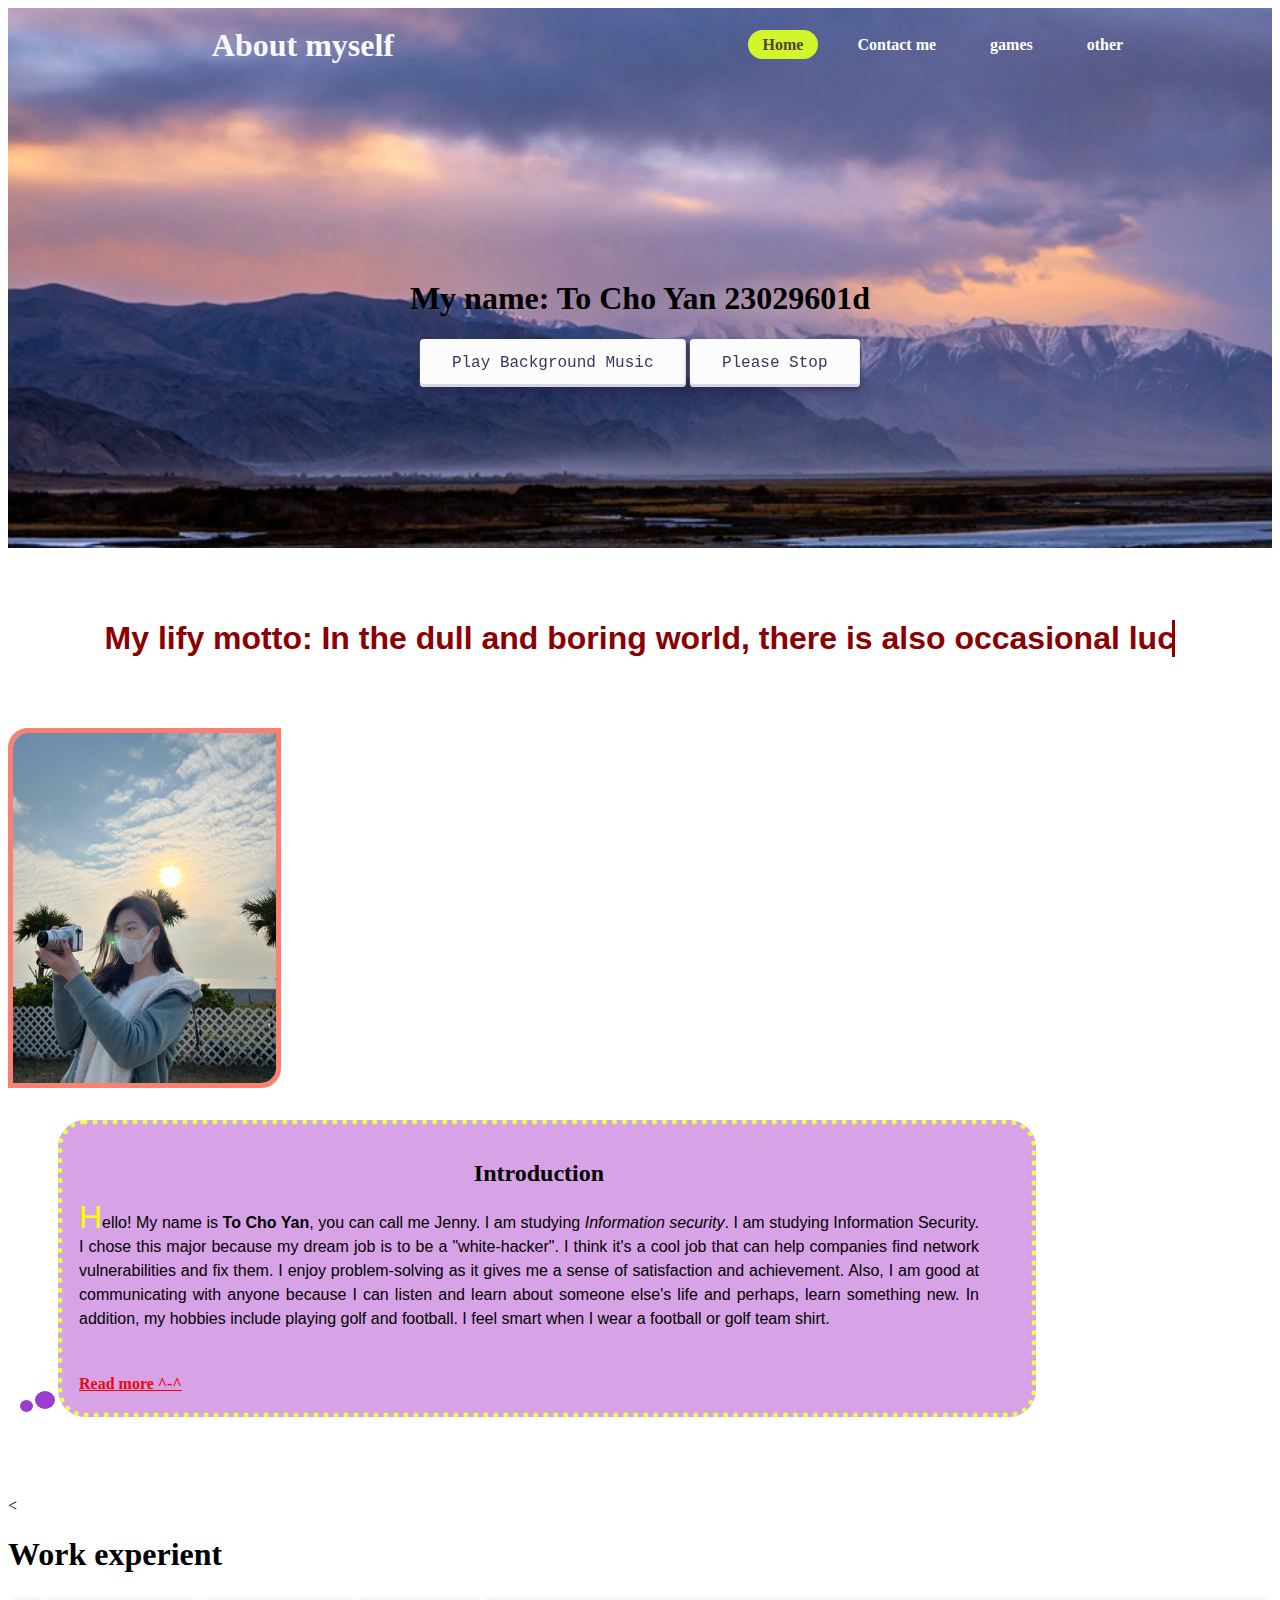
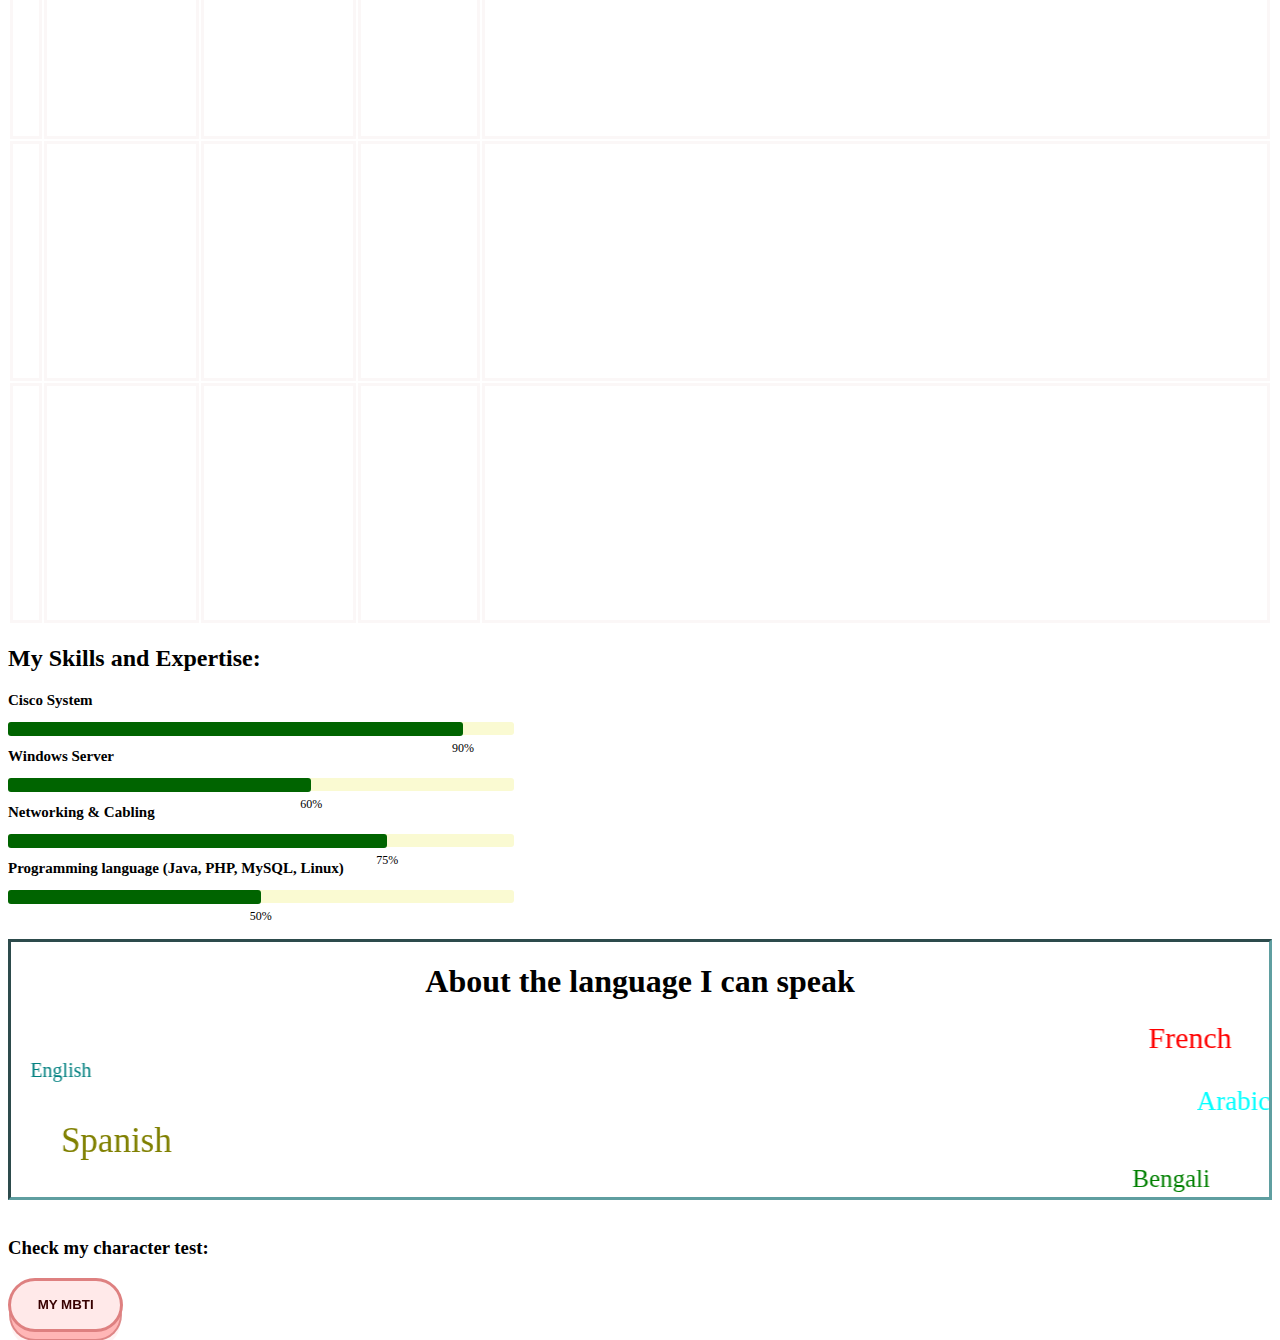
==== index.html @ 163d8036 "Add files via upload" ====
<!DOCTYPE html>
<html lang="en">
    <head>
        <meta name="viewport" content="width=device-width, initial-scale=1">
        <title>Mid Project</title>
        <link rel="stylesheet" href="style.css">
        <script src="ok.js"></script>
    </head>
    
    <body>
        <header>
        <div class="hj">
            <h2 class="logo">About myself</h2>
            <nav class="navigation">
                <a href="#" class="active">Home</a>
                <a href="#">Contact me</a>
                <a href="#">games</a>
                <a href="#">other</a>
            </nav>
        </div>
    </header>
        
    <div class="parallax">
        <div class="parallax-content">
        <center><h1>My name: To Cho Yan 23029601d</h1></center>
        <audio id="music" autoplay loop>
            <source src="music.mp3" type="audio/mpeg">
                Your browser does not support the audio element.
            </audio>
            <center><button class="cc" onclick="music()">Play Background Music</button>
                    <button class="cc" onclick="nmusic()">Please Stop</button></center><br>
    </div>
</div>

            <div class="wrapper">
                <h2 class="typing-demo">My lify motto: In the dull and boring world, there is also occasional luck.</h2>
            </div>

        <img class="bb"src="myself.jpg" alt="myselfphoto"/>

        <div class="ee">     
                <input type="checkbox" id="check">
            <center><h2>Introduction</h2></center>
            <p>Hello! My name is <b>To Cho Yan</b>, you can call me Jenny. I am studying <i>Information security</i>. I am studying Information Security. I chose this major because my dream job is to be a "white-hacker". I think it's a cool job that can help companies find network vulnerabilities and fix them. I enjoy problem-solving as it gives me a sense of satisfaction and achievement. Also, I am good at communicating with anyone because I can listen and learn about someone else's life and perhaps, learn something new. In addition, my hobbies include playing golf and football. I feel smart when I wear a football or golf team shirt.</p>
            <div class="content">
                <p>My strength is my analytical skills, These skills not only help me solve complex problems but also allow me to make well-informed decisions in my daily life. My weakness is that I am prone to procrastination. I often review lectures at the last minute, which results in lower test scores.</p>
            </div>
            <label for="check">Read more ^-^</label>
            </div><br>

    <<h1>Work experient</h1>
    <div class="parallax1">
        <table>
            <tr>
                <th>No.</th>
                <th>Company name</th>
                <th>Job period</th>
                <th>Job title</th>
                <th>Job duty</th>
             </tr>
             <tr>
                <td>1.</td>
                <td>ASL</td>
                <td>August 2022- April 2023</td>
                <td>IT Intern</td>
                <td>Created a professional and user-friendly website forthe Leisure team, specifically designed to facilitate. The submission of suggestion forms.</td>
             </tr>
             <tr>
                <td>2.</td>
                <td>Iron Forge Development</td>
                <td>January 2022- April 2022</td>
                <td>IT Technical Intern</td>
                <td>Help to fix the network probblem.</td>
             </tr>
            
            </table>
        

    </div>

    <h2>My Skills and Expertise:</h2>
    <div class="skills">
        <div class="skill">
            <div class="skill-name">Cisco System</div>
            <div class="skill-bar">
                <div class="skill-per" per="90%" style="max-width:90%"></div>
        </div>
    </div>

    <div class="skill">
        <div class="skill-name">Windows Server</div>
        <div class="skill-bar">
            <div class="skill-per" per="60%" style="max-width:60%"></div>
    </div>
    </div>

    <div class="skill">
        <div class="skill-name">Networking & Cabling</div>
        <div class="skill-bar">
            <div class="skill-per" per="75%" style="max-width:75%"></div>
        </div>
    </div>

    <div class="skill">
        <div class="skill-name">Programming language 
            (Java, PHP, MySQL, Linux)</div>
        <div class="skill-bar">
            <div class="skill-per" per="50%" style="max-width:50%"></div>
    </div>
</div><br><br>

    <div class="dds">
   <center> <h1>About the language I can speak</h1></center>
    <marquee behavior="scroll" direction="left" scrollamount="15" style="font-size: 30px; color:red;">French</marquee>
    <marquee behavior="scroll" direction="right" scrollamount="10" style="font-size: 20px; color:teal;">English</marquee>
    <marquee behavior="scroll" direction="left" scrollamount="9" style="font-size: 27px; color:aqua;">Arabic</marquee>
    <marquee behavior="scroll" direction="right" scrollamount="20" style="font-size: 35px; color:olive;">Spanish</marquee>
    <marquee behavior="scroll" direction="left" scrollamount="17" style="font-size: 25px; color:green;">Bengali</marquee>
</div><br>

    <h3>Check my character test: </h3>
    <button class="aa" onclick="window.location.href='me.html'">My MBTI</button>

    </body>
</html>
---- style.css ----
body{
    background-image: url("bg.jpg");
    background-size: cover;
    background-repeat: no-repeat;
}

.hj{
    position:absolute;
    top: 0px;
    left:30px;
    width:100%;
    padding: 0px 10px;
    display:flex;
    justify-content:space-around;
    align-items:center;
    z-index:100;
}
.logo{
    font-size: 2em;
    color: rgb(249, 249, 253);
    pointer-events:none;
}
.navigation a{
    text-decoration:none;
    color:#ffffff;
    padding: 6px 15px;
    border-radius:20px;
    margin:0 10px;
    font-weight:600;
}
.navigation a:hover{
    background-color: rgb(209, 246, 44);
    color:rgb(84, 69, 52);
}

.navigation a.active{
    background-color: rgb(209, 246, 44);
    color:rgb(84, 69, 52);
}
.parallax {
    background-image: url("ffgg.png");
    background-size: cover; 
    background-attachment: fixed;
    background-position: center;
    background-repeat: no-repeat;
    perspective:1px;
    transform-style:preserve-3d;
    height:100%;
    overflow-x:hidden;
    box-sizing: border-box;
    min-height: 60vh;
    display: flex;
    }

    .header {
        box-sizing: border-box;
        position: relative;
        transform-style: inherit;
        width: 100vw;
        text-align: center;
        text-transform: uppercase;
    }
    .parallax-content {
        padding: 2rem;
        position: absolute;
        top: 60%;
        left: 50%;
        transform: translate(-50%, -50%);
        text-align: center;
    }

img.bb {
    border: 5px solid;
    color:salmon;
    height: 350px;
    font-weight: 350;
    border-radius: 20px 0 20px 0; /* Adjusted border radius */
    float: left; /* Added float property */
    margin-right: 20px; /* Added margin-right to create space between photo and dialog box */
  }
img {
    height: 500;
    font-weight: 500;
}
.go{
    height: 200px;
    font-weight: 200px;
}
.aa {
    background: rgb(255, 233, 233);
    border-radius: 3em;
    border: 3px solid rgba(182, 0, 0, 0.45);
    color: rgb(55, 0, 0);
    cursor: pointer;
    font-weight: bold;
    outline: none;
    padding: 1.25em 2em;
    position: relative;
    text-transform: uppercase;
    transform-style: preserve-3d;
    transition: all 150ms cubic-bezier(0.175, 0.885, 0.32, 1.275) 0s;
    }
    
.aa::before {
    background: rgb(255, 182, 182);
    border-radius: inherit; box-shadow: rgba(182, 0, 0, 0.45) 0px 0px 0px 2px, rgba(255, 233, 233, 0.6) 0px 0.6em 0px 0px;
    content: ""; height: 100%; left: 0px;
    position: absolute; top: 0px;
    transform: translate3d(0px, 0.75em, -1em);
    transition: all 150ms cubic-bezier(0.175, 0.885, 0.32, 1.275) 0s; width: 100%;
    }
    
.aa:hover {
    color: rgb(55, 0, 0); transform: translate(0px, 0.25em); background: rgb(255, 233, 233);
    }
    
.aa:hover::before {
    box-shadow: rgba(182, 0, 0, 0.45) 0px 0px 0px 2px, rgba(255, 233, 233, 0.8) 0px 0.45em 0px 0px;
    transform: translate3d(0px, 0.5em, -1em);
    }
    
.aa:active {
    background: rgb(255, 233, 233);
    color: rgb(55, 0, 0); transform: translate(0px, 0.75em);
    }
    
.aa:active::before {
    box-shadow: rgba(182, 0, 0, 0.45) 0px 0px 0px 3px, rgb(255, 233, 233) 0px 0px;
    transform: translate3d(0px, 0px, -1em);
    }

.cc {
    align-items: center; appearance: none;
    background-color: rgb(252, 252, 253);
    border-radius: 4px;
    border-width: 0px;
    box-shadow: rgba(45, 35, 66, 0.4) 0px 2px 4px, rgba(45, 35, 66, 0.3) 0px 7px 13px -3px, rgb(214, 214, 231) 0px -3px 0px inset;
    box-sizing: border-box;
    color: rgb(54, 57, 90);
    cursor: pointer;
    display: inline-flex;
    font-family: "JetBrains Mono", monospace;
    height: 48px;
    justify-content: center;
    line-height: 1;
    list-style: none;
     overflow: hidden;
    padding: 1.2rem 2rem;
    position: relative;
    text-align: left;
    text-decoration: none;
    transition: box-shadow 0.15s ease 0s, transform 0.15s ease 0s; user-select: none;
    touch-action: manipulation; 
    white-space: nowrap;
    will-change: box-shadow, transform;
    font-size: 1rem;
        }
        
.cc:focus {
    box-shadow: rgb(214, 214, 231) 0px 0px 0px 1.5px inset, rgba(45, 35, 66, 0.4) 0px 2px 4px, rgba(45, 35, 66, 0.3) 0px 7px 13px -3px, rgb(214, 214, 231) 0px -3px 0px inset;
    color: rgb(0, 0, 0);
        }
        
.cc:hover {
    box-shadow: rgba(45, 35, 66, 0.4) 0px 4px 8px, rgba(45, 35, 66, 0.3) 0px 7px 13px -3px, rgb(214, 214, 231) 0px -3px 0px inset;
    transform: translateY(-2px);
    color: rgb(0, 0, 0);
    background-color: rgb(252, 252, 253);
        }
        
.cc:active {
    box-shadow: rgb(214, 214, 231) 0px 3px 7px inset;
    transform: translateY(2px);
    background-color: rgb(252, 252, 253);
        }

.ee {
    position: relative;
    display: inline-block;
    margin: 2em 1em 5em 50px;
    padding: 1em 2em 1em 1em;
    background: #d7a3e6;
    border-radius: 27px;
    border-style: dotted;
    border-color: rgb(233, 255, 68);
    border-width: 5px;
    text-align: justify;
    line-height: 150%;
    }
          
.ee:after {
    content: "";
    position: absolute;
    height: 18px;
    bottom: 3px;
    left: -28px;
    width: 20px;
    background: #9b3ccf;
    border-radius: 50%;
          }

.ee:before {  
    content: "";
    position: absolute;
    height: 12px;
    bottom: 0;
    left: -43px;
    width: 13px;
    background: #9b3ccf;
    border-radius: 50%;

    }
          
.ee p {
    float:none;
    width: 900px;
    padding:0px 20px 20px 0px;
    font-family:'Trebuchet MS', 'Lucida Sans Unicode', 'Lucida Grande', 'Lucida Sans', Arial, sans-serif;
    }
.ee p::first-letter {
    color: #fbff00;
    font-size: xx-large;
  }
.ee h2{
    font-family:unset;
}

.wrapper {
    height: 20vh;
    display: grid;
    place-items: center;
      }
      
.typing-demo {
    width: 60ch;
    animation: typing 2s steps(22), blink .5s step-end infinite alternate;
    white-space: nowrap;
    overflow: hidden;
    border-right: 3px solid;
    font-family:Verdana, Geneva, Tahoma, sans-serif;
    font-size: 2em;
    color:darkred;
      }
      
@keyframes typing {
    from {
        width: 0
        }
      }
          
@keyframes blink {
    50% {
        border-color: transparent
        }
      }

#check{
    display:none;
}
.content{
    display:none;
    transition: 0.5s linear;
}
label{
    display:inline-block;
    margin-top: 5px;
    color: rgb(235, 7, 7);
    text-decoration: underline;
    cursor: pointer;
    font-weight:600;

}
#check:checked ~ .content{
    display:block;
}
#check:checked ~ label{
    visibility: hidden;
}
#check:checked ~ label:after{
    content:'Show less *-*';
    display:block;
    visibility: visible;
}
.parallax1 {
    background-image: url("yu.gif");
    background-size: cover; 
    background-attachment: fixed;
    background-position: center;
    background-repeat: no-repeat;
    perspective:1px;
    transform-style:preserve-3d;
    height:100%;
    overflow-x:hidden;
    box-sizing: border-box;
    min-height: 70vh;
    display: flex;
    }

.header {
    box-sizing: border-box;
    position: relative;
    transform-style: inherit;
    width: 100vw;
    text-align: center;
    text-transform: uppercase;
    }
.parallax1-content {
    padding: 2rem;
    position: absolute;
    top: 60%;
    left: 50%;
    transform: translate(-50%, -50%);
    text-align: center;
    }

.skills{
    padding:10 20px;
    height:100%;
    min-height: 20px;
}
.skill-name{
    font-size: 15px;
    font-weight:700;
    color:black;
    text-transform:unset;
    margin:13px 0px;
}
.skill-bar{
    height:13px;
    background:lightgoldenrodyellow;
    border-radius: 3px;
    width: 40%;
}
.skill-per{
    height: 14px;
    background:darkgreen;
    border-radius: 3px;
    position:relative;
    animation: fillBars 10s 2;
}
.skill-per::before{
    content:attr(per);
    position:absolute;
    padding:4px 6px;
    background:#ffffff;
    border-radius:4px;
    font-size:12px;
    top:15px;
    right:0;
    transform:translateX(50%);
}
.skill-per::after{
    content:"";
    position:absolute;
    background:#ffffff;
    border-radius:2px;
    font-size:12px;
    top:20px;
    width:10px;
    right:0;
    transform:translateX(50%) rotate(45deg);
}
@keyframes fillBars{
    from{
        width: 0;
    }
    to{
        width:100%;
    }
}
.dds{
    border-style: inset;
    border-color: cadetblue;
}
tr,td, th {
        border: 3px solid rgb(251, 247, 247);
        text-align: center;
        color:#ffffff;
    }
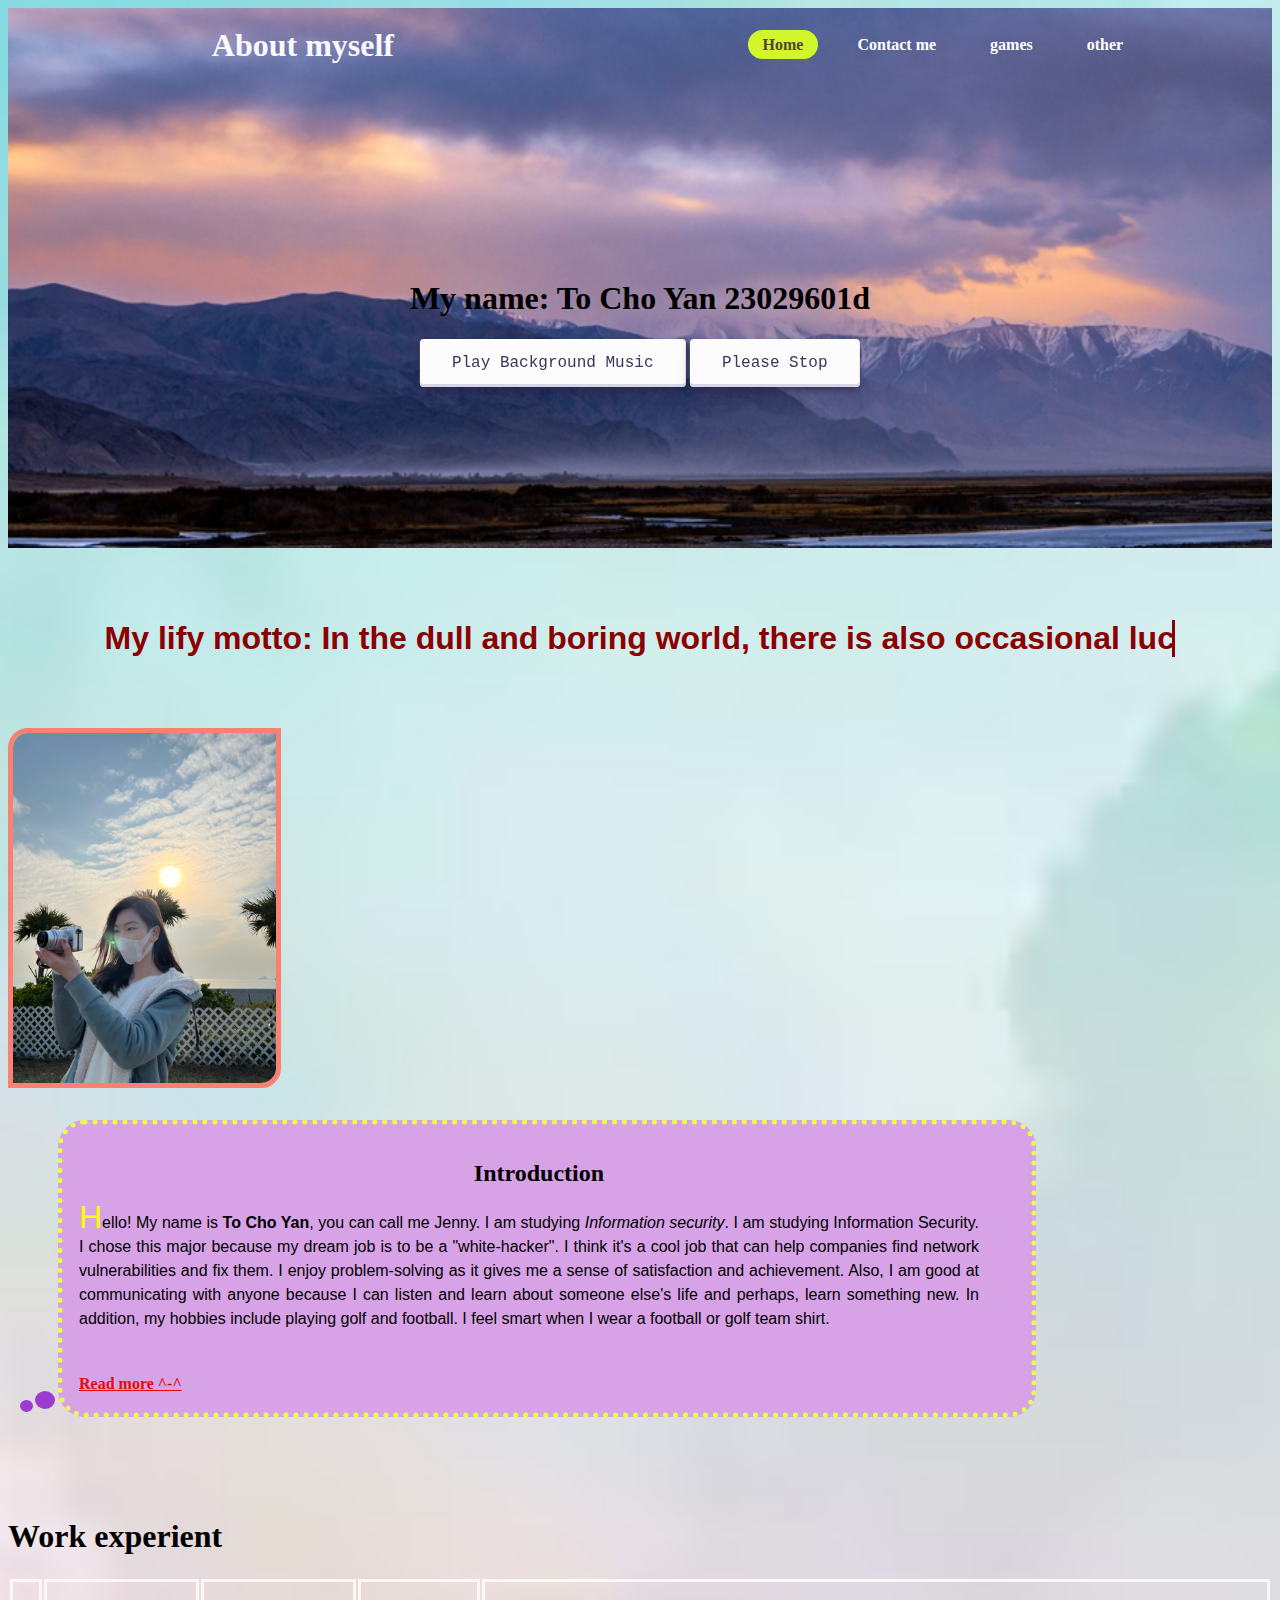
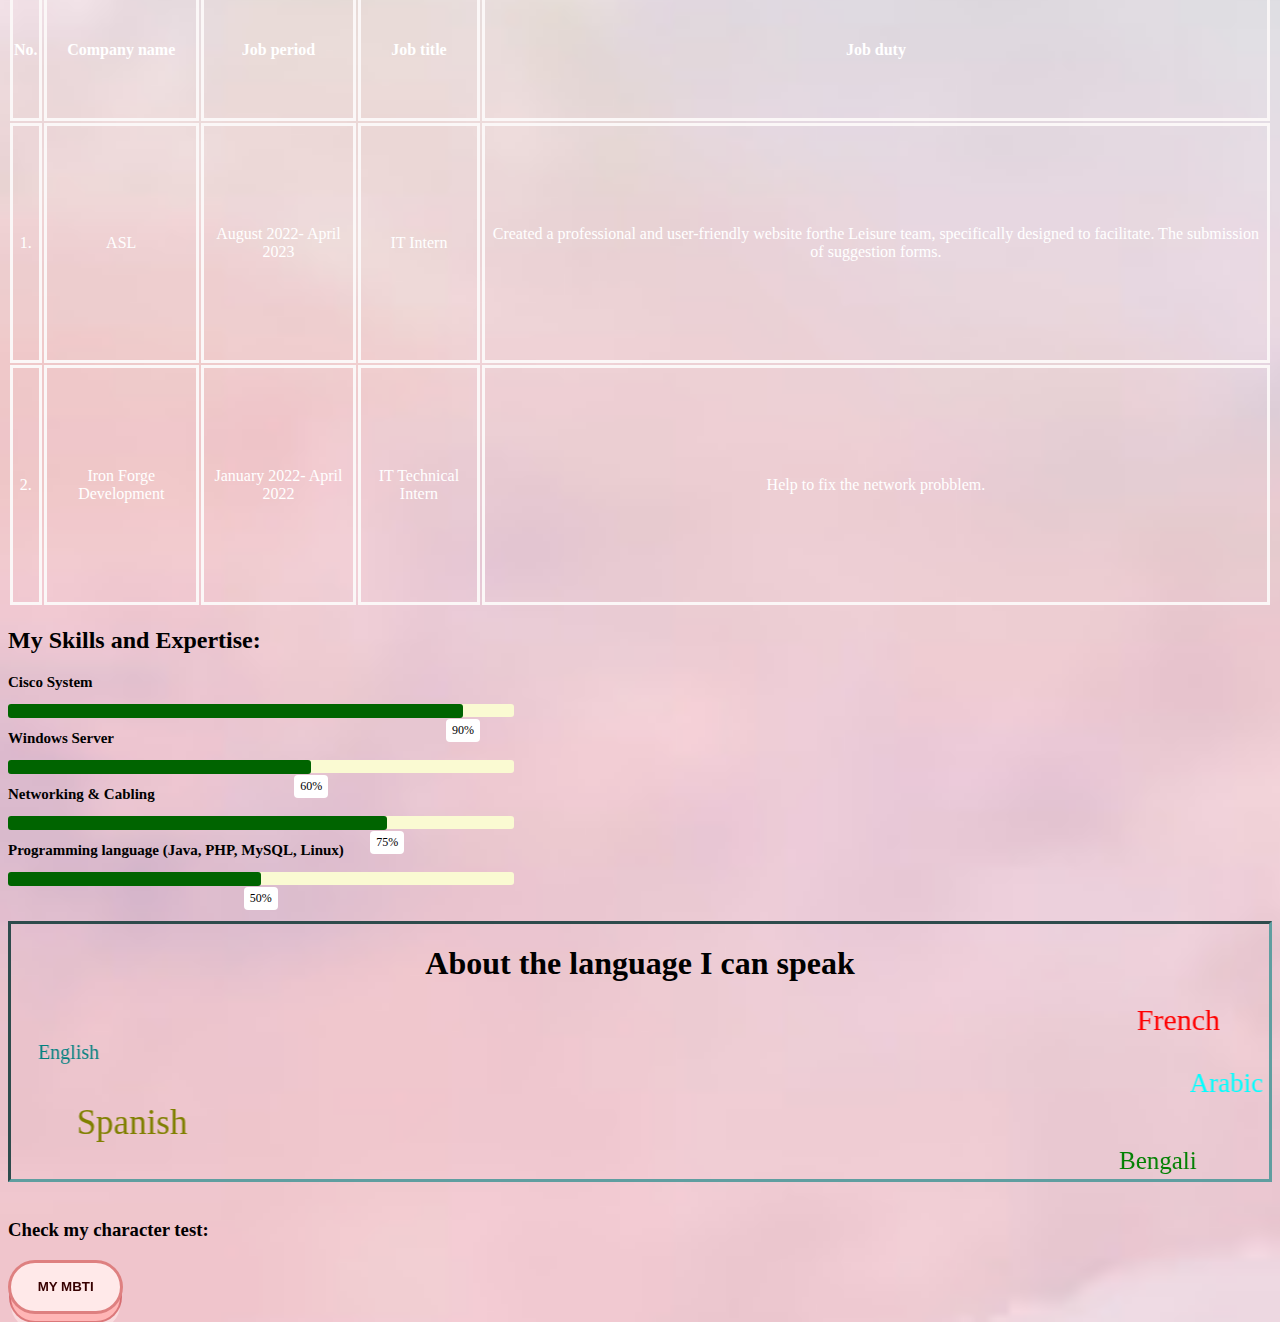
==== commit 3b58ed3e: "Update index.html" ====
--- a/index.html
+++ b/index.html
@@ -48,7 +48,7 @@
             <label for="check">Read more ^-^</label>
             </div><br>
 
-    <<h1>Work experient</h1>
+    <h1>Work experient</h1>
     <div class="parallax1">
         <table>
             <tr>
